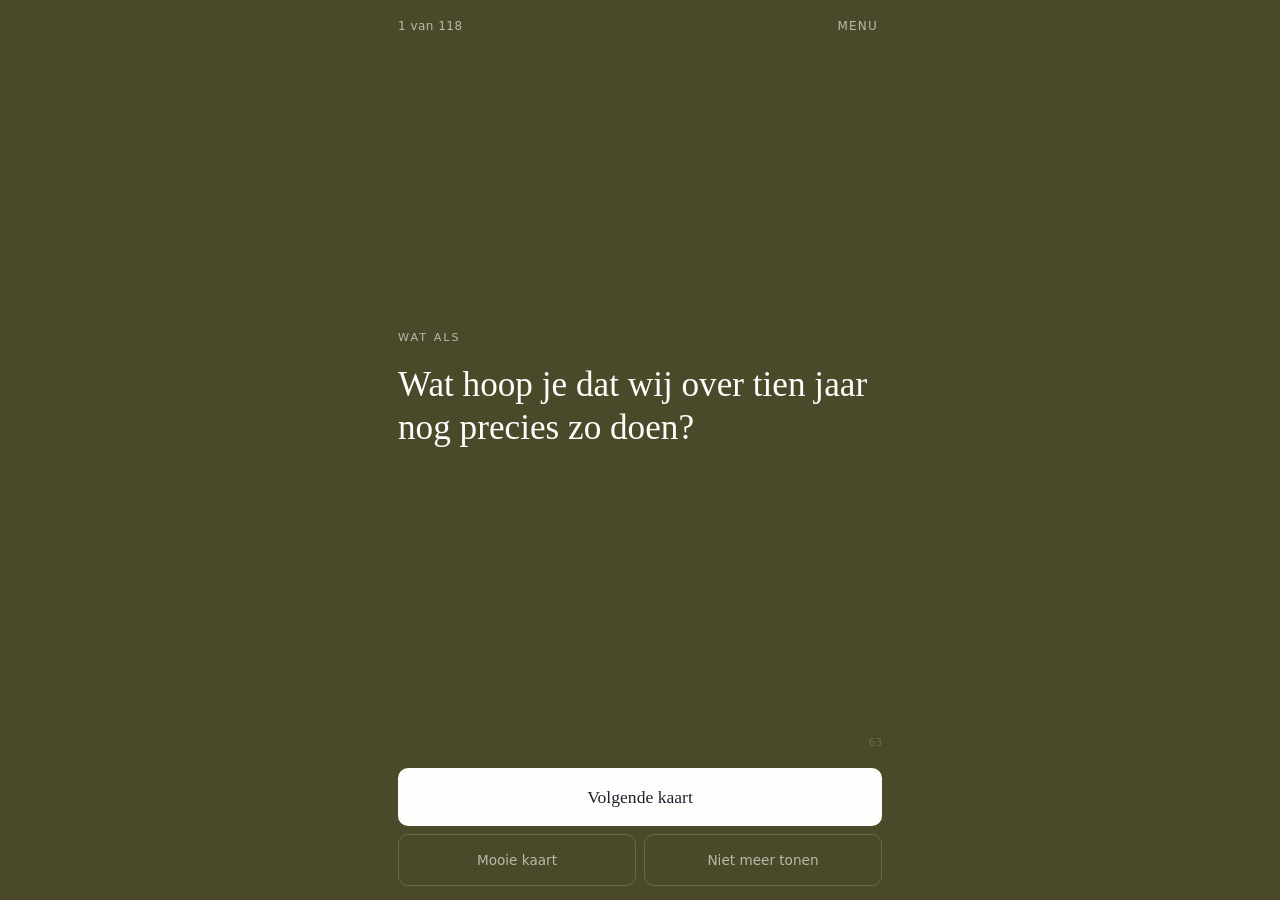
==== index.html @ f6079a01 "updates" ====
<!DOCTYPE html>
<html lang="nl">
<head>
<meta charset="utf-8">
<meta name="viewport" content="width=device-width, initial-scale=1, viewport-fit=cover">
<meta name="theme-color" content="#14161c">
<title>Vragenspel</title>
<link rel="stylesheet" href="style.css">
</head>
<body>

<!-- Only shown when the browser refuses to remember anything. Filled in by app.js. -->
<p class="waarschuwing" id="waarschuwing" hidden></p>

<header class="balk-boven">
  <span class="voortgang" id="voortgang"></span>
  <button class="menu-knop" id="menu-knop" type="button">Menu</button>
</header>

<main class="scherm">

  <!-- The card. Full bleed: the background is the category's colour. -->
  <article class="kaart" id="kaart">
    <p class="tag" id="tag"></p>
    <h1 class="vraag" id="vraag"></h1>
    <section class="extra" id="extra" hidden></section>
    <span class="nr" id="nr"></span>
  </article>

  <!-- Settings. Each panel replaces the card while it is open. -->
  <section class="paneel" id="menu" hidden>
    <h2 class="paneel-kop">Menu</h2>

    <h3 class="paneel-sub">Waar heb je zin in?</h3>
    <p class="paneel-uitleg" id="filter-uitleg"></p>
    <div class="filter" id="filter"></div>

    <h3 class="paneel-sub">Het deck</h3>
    <p class="paneel-uitleg" id="deck-uitleg"></p>
  </section>

  <!-- Writing a new card. -->
  <section class="paneel" id="eigen" hidden>
    <h2 class="paneel-kop">Eigen kaart</h2>

    <p class="paneel-let">
      Let op: kaarten die later in het deck worden opgenomen, komen op een openbare
      website te staan. Dus geen namen, geen antwoorden, en niets dat je een vreemde
      niet zou vertellen.
    </p>

    <h3 class="paneel-sub">Categorie</h3>
    <select class="veld" id="eigen-categorie"></select>

    <h3 class="paneel-sub">De vraag</h3>
    <textarea class="veld veld-groot" id="eigen-tekst" rows="4"
              placeholder="Typ hier de vraag."></textarea>
    <p class="paneel-uitleg" id="eigen-melding"></p>

    <h3 class="paneel-sub">Zelfgeschreven kaarten</h3>
    <p class="paneel-uitleg" id="eigen-uitleg"></p>
    <div class="lijstje" id="eigen-lijst"></div>
  </section>

  <!-- The verdicts, and the block that carries them to a Claude Code session. -->
  <section class="paneel" id="oordeel" hidden>
    <h2 class="paneel-kop">Wat vonden we ervan</h2>
    <p class="paneel-uitleg" id="oordeel-uitleg"></p>

    <h3 class="paneel-sub">Mooie kaarten</h3>
    <div class="lijstje" id="oordeel-mooi"></div>

    <h3 class="paneel-sub">Niet meer tonen</h3>
    <div class="lijstje" id="oordeel-niet"></div>

    <h3 class="paneel-sub">Voor Claude Code</h3>
    <p class="paneel-uitleg">
      Deze telefoon kan niets naar de laptop schrijven. Kopieer het blok hieronder en
      plak het in een Claude Code&nbsp;sessie; die zet het in het bestand dat buiten de
      openbare website blijft.
    </p>
    <textarea class="veld veld-code" id="oordeel-blok" rows="8" readonly></textarea>
    <p class="paneel-uitleg" id="oordeel-melding"></p>
  </section>

</main>

<footer class="balk">
  <div class="acties" id="acties"></div>
  <div class="duimen" id="duimen"></div>
</footer>

<!-- The deck. Generated from cards.json by build_vragenspel.py; loaded as a script so
     that double-clicking this file works exactly like the hosted site does. -->
<script src="cards.js"></script>
<script src="app.js"></script>
</body>
</html>
---- style.css ----
/* Vragenspel — the browser app.

   Phone first: designed and tested at 390px wide, held in one hand, at a terrace.
   The card is full bleed — the whole screen takes the category's colour — so you can
   tell what kind of card it is from across the table without reading anything. The
   colour changes with a slow fade when a new card is dealt.

   Every action sits in a fixed bar at the bottom, inside a thumb's reach, and is at
   least 56px tall so it can be hit without looking. */

:root{
  /* Tells the browser this page is dark, so the parts it draws itself — the dropdown
     list of a <select>, scrollbars, the text caret — come out dark too instead of
     defaulting to the operating system's white. */
  color-scheme:dark;

  --cc:#7a4b2a;            /* the current category's colour; set per card from the deck */
  --neutraal:#14161c;      /* used by the panels and by the screens without a category */
  --op-kleur:#fdfdfb;      /* text on top of a category colour */
  --gedempt:rgba(253,253,251,.62);
  --zacht:rgba(253,253,251,.16);
}

*{box-sizing:border-box}

html,body{height:100%}

body{
  margin:0;
  background:var(--cc);
  color:var(--op-kleur);
  font-family:"Iowan Old Style","Palatino Linotype",Palatino,Georgia,serif;
  line-height:1.45;
  -webkit-text-size-adjust:100%;
  transition:background-color .45s ease;

  /* Full-height column: the card area scrolls, the button bar never moves. */
  display:flex;
  flex-direction:column;
  min-height:100dvh;
}

/* While a panel is open the colour steps back — a panel is not a card. */
body.paneel-open{background:var(--neutraal)}

@media (prefers-reduced-motion:reduce){
  body{transition:none}
}

/* ---- the warning strip, hidden unless something is actually wrong ---- */

.waarschuwing{
  margin:0;
  padding:10px 16px;
  padding-top:calc(10px + env(safe-area-inset-top));
  background:#5a2b2b;
  color:#ffe9e9;
  font-family:system-ui,-apple-system,"Segoe UI",sans-serif;
  font-size:.8rem;
  line-height:1.35;
}

.waarschuwing[hidden]{display:none}

/* ---- the top bar ---- */

.balk-boven{
  flex:0 0 auto;
  display:flex;
  align-items:center;
  justify-content:space-between;
  gap:12px;
  padding:10px 18px 2px;
  padding-top:calc(10px + env(safe-area-inset-top));
  font-family:system-ui,-apple-system,"Segoe UI",sans-serif;
  font-size:.75rem;
}

.waarschuwing:not([hidden]) + .balk-boven{padding-top:10px}

.voortgang{color:var(--gedempt); letter-spacing:.04em}

.menu-knop{
  border:0;
  background:transparent;
  color:var(--gedempt);
  font:inherit;
  letter-spacing:.1em;
  text-transform:uppercase;
  padding:8px 4px 8px 12px;
  cursor:pointer;
  -webkit-tap-highlight-color:transparent;
}

.menu-knop:active{color:var(--op-kleur)}

/* ---- the card ---- */

.scherm{
  flex:1 1 auto;
  min-height:0;
  display:flex;
  padding:4px 18px 8px;
  overflow-y:auto;
}

.kaart{
  position:relative;
  width:100%;
  display:flex;
  flex-direction:column;
  justify-content:center;
  padding:8px 0 30px;
}

.kaart[hidden]{display:none}

.tag{
  margin:0 0 18px;
  font-family:system-ui,-apple-system,"Segoe UI",sans-serif;
  font-size:.7rem;
  letter-spacing:.18em;
  text-transform:uppercase;
  color:var(--gedempt);
}

/* The question is the page. Big, and it shrinks rather than overflowing. */
.vraag{
  margin:0;
  font-size:2rem;
  font-weight:400;
  line-height:1.22;
}

.vraag.lang{font-size:1.6rem}
.vraag.heellang{font-size:1.3rem}

.nr{
  position:absolute;
  bottom:2px;
  right:0;
  font-family:system-ui,-apple-system,"Segoe UI",sans-serif;
  font-size:.65rem;
  color:var(--zacht);
}

/* ---- a card's extra step: the timers, the pointing countdown, an outcome ---- */

.extra{
  margin-top:24px;
  padding-top:20px;
  border-top:1px solid var(--zacht);
  animation:onthul .28s ease-out both;
}

.extra[hidden]{display:none}

@keyframes onthul{
  from{opacity:0; transform:translateY(6px)}
  to{opacity:1; transform:none}
}

@media (prefers-reduced-motion:reduce){
  .extra{animation:none}
}

.extra-kop{
  margin:0 0 10px;
  font-family:system-ui,-apple-system,"Segoe UI",sans-serif;
  font-size:.7rem;
  letter-spacing:.18em;
  text-transform:uppercase;
  color:var(--gedempt);
  font-weight:600;
}

.extra-lijst{margin:0; padding-left:20px; font-size:1.05rem}
.extra-lijst li{margin-bottom:8px}
.extra-lijst li:last-child{margin-bottom:0}

.extra-tekst{margin:0; font-size:1.1rem}

.aftellen{
  margin:8px 0 0;
  text-align:center;
  font-size:5.5rem;
  line-height:1.1;
  font-variant-numeric:tabular-nums;
}

.klok{
  margin:6px 0 0;
  text-align:center;
  font-size:4rem;
  line-height:1.1;
  font-variant-numeric:tabular-nums;
}

.beurt{
  margin:0;
  text-align:center;
  font-family:system-ui,-apple-system,"Segoe UI",sans-serif;
  font-size:.78rem;
  letter-spacing:.14em;
  text-transform:uppercase;
  color:var(--gedempt);
}

/* ---- the panels ---- */

.paneel{
  width:100%;
  align-self:flex-start;
  padding:4px 0 20px;
}

.paneel[hidden]{display:none}

.paneel-kop{margin:0 0 18px; font-size:1.5rem; font-weight:400}

.paneel-sub{
  margin:22px 0 8px;
  font-family:system-ui,-apple-system,"Segoe UI",sans-serif;
  font-size:.7rem;
  letter-spacing:.18em;
  text-transform:uppercase;
  color:var(--gedempt);
  font-weight:600;
}

.paneel-uitleg{
  margin:0 0 10px;
  font-family:system-ui,-apple-system,"Segoe UI",sans-serif;
  font-size:.85rem;
  color:var(--gedempt);
  line-height:1.55;
}

/* The one thing on any panel that must not be skimmed past. */
.paneel-let{
  margin:0 0 6px;
  padding:12px 14px;
  border-left:3px solid #d98a8a;
  background:rgba(217,138,138,.1);
  font-family:system-ui,-apple-system,"Segoe UI",sans-serif;
  font-size:.85rem;
  line-height:1.5;
  color:#f0d6d6;
}

.filter{display:flex; flex-wrap:wrap; gap:8px}

/* A category is a toggle, not a checkbox: bigger, and hittable with a thumb. */
.cat{
  border:1px solid var(--zacht);
  border-left:4px solid var(--cc);
  border-radius:8px;
  background:transparent;
  color:var(--gedempt);
  font-family:system-ui,-apple-system,"Segoe UI",sans-serif;
  font-size:.85rem;
  padding:11px 13px;
  min-height:44px;
  cursor:pointer;
  -webkit-tap-highlight-color:transparent;
  touch-action:manipulation;
}

.cat[aria-pressed="true"]{
  background:var(--cc);
  border-color:var(--cc);
  color:var(--op-kleur);
}

/* ---- form fields, for writing a card ---- */

.veld{
  width:100%;
  padding:13px 14px;
  border:1px solid var(--zacht);
  border-radius:8px;
  background:rgba(253,253,251,.06);
  color:var(--op-kleur);
  font-family:inherit;
  font-size:1.05rem;
  min-height:50px;
}

.veld:focus{outline:2px solid var(--gedempt); outline-offset:1px}

/* The open dropdown is a list the browser draws, and it does not inherit the field's
   background — only its light text colour, which left white on white. Named explicitly
   as well as relying on color-scheme above, because the two do not cover the same
   browsers. */
.veld option{
  background-color:#1f232c;
  color:var(--op-kleur);
}

.veld-groot{resize:vertical; line-height:1.4}

.veld-code{
  font-family:ui-monospace,Menlo,Consolas,monospace;
  font-size:.78rem;
  line-height:1.45;
  resize:vertical;
}

.lijstje{display:flex; flex-direction:column; gap:8px}

.regel{
  display:flex;
  align-items:flex-start;
  gap:10px;
  padding:11px 13px;
  border:1px solid var(--zacht);
  border-left:4px solid var(--cc);
  border-radius:8px;
}

.regel-tekst{
  flex:1 1 auto;
  font-size:.95rem;
  line-height:1.4;
}

.regel-cat{
  display:block;
  font-family:system-ui,-apple-system,"Segoe UI",sans-serif;
  font-size:.62rem;
  letter-spacing:.16em;
  text-transform:uppercase;
  color:var(--gedempt);
  margin-bottom:4px;
}

.regel-weg{
  flex:0 0 auto;
  border:0;
  background:transparent;
  color:#d98a8a;
  font:inherit;
  font-size:.85rem;
  padding:6px 2px 6px 8px;
  min-height:40px;
  cursor:pointer;
  -webkit-tap-highlight-color:transparent;
}

/* ---- the button bar ---- */

.balk{
  flex:0 0 auto;
  padding:8px 18px 14px;
  padding-bottom:calc(14px + env(safe-area-inset-bottom));
}

.acties{display:flex; flex-direction:column; gap:8px}
.acties:empty{display:none}

.knop{
  display:block;
  width:100%;
  min-height:58px;
  padding:15px 18px;
  border:0;
  border-radius:10px;
  background:var(--op-kleur);
  color:#1e2330;
  font-family:inherit;
  font-size:1.1rem;
  cursor:pointer;
  -webkit-tap-highlight-color:transparent;
  touch-action:manipulation;
}

.knop:active{transform:translateY(1px)}
.knop:disabled{opacity:.4; cursor:default}
.knop:disabled:active{transform:none}

/* The timer's start button: the target you must hit without looking away from the
   person you are arguing with. */
.knop-groot{min-height:100px; font-size:1.35rem}

/* Secondary actions — present, but never competing with the main one. */
.knop-stil{
  background:transparent;
  color:var(--gedempt);
  border:1px solid var(--zacht);
  min-height:52px;
  font-size:1rem;
}

.knop-stil:active{color:var(--op-kleur)}

.knop-waarschuwing{
  background:transparent;
  color:#d98a8a;
  border:1px solid rgba(217,138,138,.4);
  min-height:52px;
  font-size:1rem;
}

/* ---- reviewing the deck while playing ---- */

.duimen{display:flex; gap:8px; margin-top:8px}
.duimen:empty{display:none}

.duim{
  flex:1 1 0;
  min-height:52px;
  padding:10px 8px;
  border:1px solid var(--zacht);
  border-radius:10px;
  background:transparent;
  color:var(--gedempt);
  font-family:system-ui,-apple-system,"Segoe UI",sans-serif;
  font-size:.85rem;
  cursor:pointer;
  -webkit-tap-highlight-color:transparent;
  touch-action:manipulation;
}

.duim:active{transform:translateY(1px)}

.duim-op[aria-pressed="true"]{
  background:var(--op-kleur);
  border-color:var(--op-kleur);
  color:#1e2330;
}

.duim-neer[aria-pressed="true"]{
  background:#d98a8a;
  border-color:#d98a8a;
  color:#2a1414;
}

/* A wider screen is not the target, but it should not look broken either. */
@media (min-width:560px){
  .scherm,.balk,.balk-boven{width:100%; max-width:520px; margin-left:auto; margin-right:auto}
  .vraag{font-size:2.2rem}
}
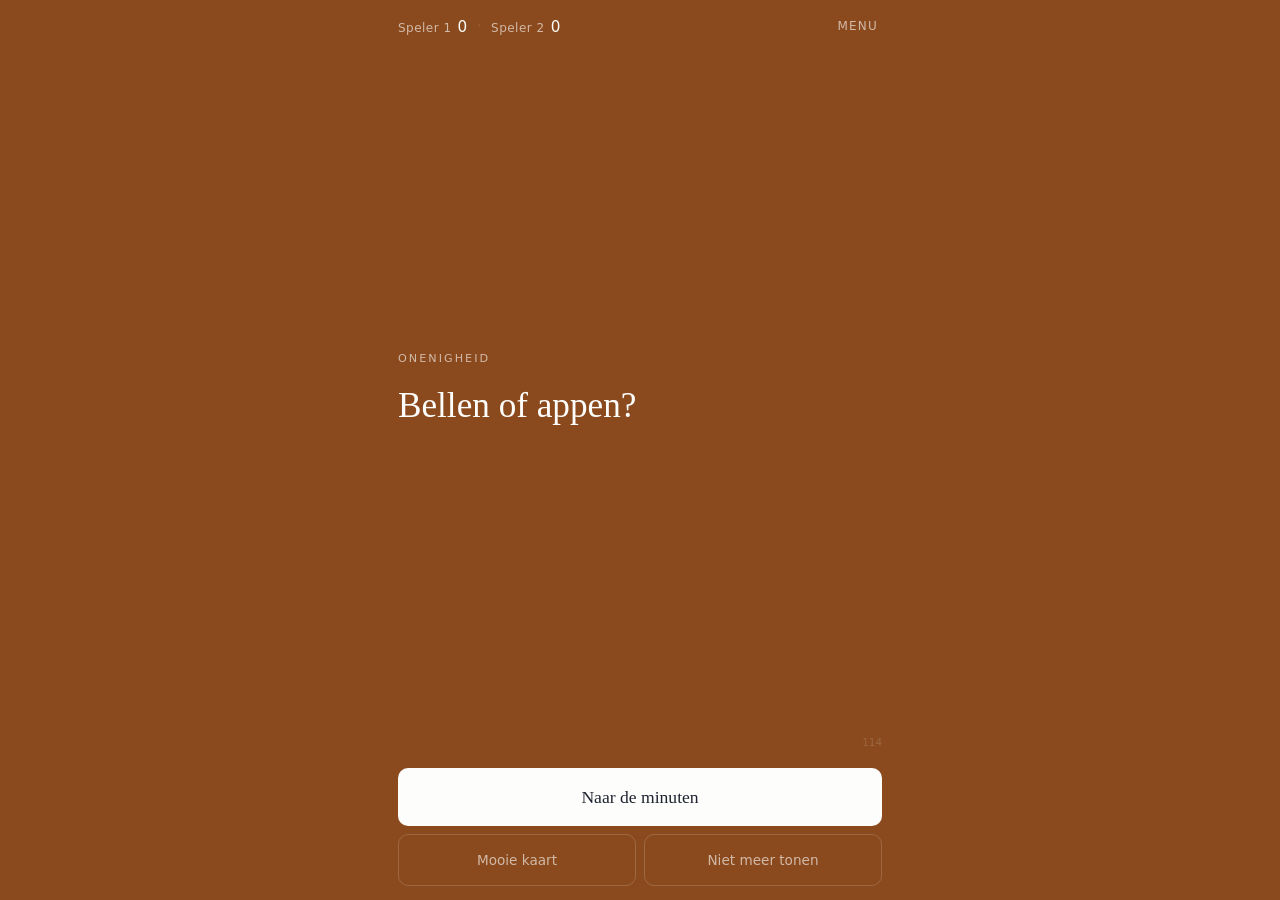
==== commit 7c4f6c61: "up" ====
--- a/index.html
+++ b/index.html
@@ -3,7 +3,7 @@
 <head>
 <meta charset="utf-8">
 <meta name="viewport" content="width=device-width, initial-scale=1, viewport-fit=cover">
-<meta name="theme-color" content="#14161c">
+<meta name="theme-color" content="#191d24">
 <title>Vragenspel</title>
 <link rel="stylesheet" href="style.css">
 </head>
@@ -13,7 +13,8 @@
 <p class="waarschuwing" id="waarschuwing" hidden></p>
 
 <header class="balk-boven">
-  <span class="voortgang" id="voortgang"></span>
+  <!-- The running score. Built by app.js so the names can come from the phone. -->
+  <div class="stand" id="stand-boven"></div>
   <button class="menu-knop" id="menu-knop" type="button">Menu</button>
 </header>
 
@@ -30,6 +31,16 @@
   <!-- Settings. Each panel replaces the card while it is open. -->
   <section class="paneel" id="menu" hidden>
     <h2 class="paneel-kop">Menu</h2>
+
+    <h3 class="paneel-sub">Wie spelen er?</h3>
+    <p class="paneel-uitleg">
+      Alleen op deze telefoon. Namen worden nergens heen gestuurd en staan in geen enkel
+      bestand van dit spel.
+    </p>
+    <div class="namen">
+      <input class="veld" id="naam-0" type="text" maxlength="14" autocomplete="off" spellcheck="false">
+      <input class="veld" id="naam-1" type="text" maxlength="14" autocomplete="off" spellcheck="false">
+    </div>
 
     <h3 class="paneel-sub">Waar heb je zin in?</h3>
     <p class="paneel-uitleg" id="filter-uitleg"></p>
@@ -50,7 +61,7 @@
     </p>
 
     <h3 class="paneel-sub">Categorie</h3>
-    <select class="veld" id="eigen-categorie"></select>
+    <div class="filter" id="eigen-categorie"></div>
 
     <h3 class="paneel-sub">De vraag</h3>
     <textarea class="veld veld-groot" id="eigen-tekst" rows="4"
@@ -83,6 +94,15 @@
     <p class="paneel-uitleg" id="oordeel-melding"></p>
   </section>
 
+  <!-- Stopping, and who won. -->
+  <section class="paneel paneel-uitslag" id="uitslag" hidden>
+    <div class="duif-groot" id="duif-groot"></div>
+    <h2 class="uitslag-kop" id="uitslag-kop"></h2>
+    <p class="uitslag-onder" id="uitslag-onder"></p>
+    <div class="eindstand" id="eindstand"></div>
+    <p class="paneel-uitleg" id="uitslag-uitleg"></p>
+  </section>
+
 </main>
 
 <footer class="balk">
--- a/style.css
+++ b/style.css
@@ -2,23 +2,31 @@
 
    Phone first: designed and tested at 390px wide, held in one hand, at a terrace.
    The card is full bleed — the whole screen takes the category's colour — so you can
-   tell what kind of card it is from across the table without reading anything. The
-   colour changes with a slow fade when a new card is dealt.
+   tell what kind of card it is from across the table without reading anything.
+
+   The furniture around the card is pigeon: slate and dove grey rather than black, and
+   the result screen carries the green-to-violet sheen a pigeon's neck has. The card
+   colours come from cards.json and are left alone, because they are the deck's.
 
    Every action sits in a fixed bar at the bottom, inside a thumb's reach, and is at
    least 56px tall so it can be hit without looking. */
 
 :root{
-  /* Tells the browser this page is dark, so the parts it draws itself — the dropdown
-     list of a <select>, scrollbars, the text caret — come out dark too instead of
-     defaulting to the operating system's white. */
+  /* Tells the browser this page is dark, so the parts it draws itself — scrollbars,
+     the text caret, any native widget — come out dark instead of the system's white. */
   color-scheme:dark;
 
   --cc:#7a4b2a;            /* the current category's colour; set per card from the deck */
-  --neutraal:#14161c;      /* used by the panels and by the screens without a category */
+
+  --nacht:#191d24;         /* panels: slate, not black */
+  --nacht-diep:#12151b;
+  --duif:#5c6473;          /* pigeon grey */
+  --duif-licht:#9aa3b2;
+
   --op-kleur:#fdfdfb;      /* text on top of a category colour */
   --gedempt:rgba(253,253,251,.62);
   --zacht:rgba(253,253,251,.16);
+  --zachter:rgba(253,253,251,.08);
 }
 
 *{box-sizing:border-box}
@@ -32,16 +40,15 @@
   font-family:"Iowan Old Style","Palatino Linotype",Palatino,Georgia,serif;
   line-height:1.45;
   -webkit-text-size-adjust:100%;
-  transition:background-color .45s ease;
-
-  /* Full-height column: the card area scrolls, the button bar never moves. */
+  transition:background-color .5s ease;
+
   display:flex;
   flex-direction:column;
   min-height:100dvh;
 }
 
-/* While a panel is open the colour steps back — a panel is not a card. */
-body.paneel-open{background:var(--neutraal)}
+/* While a panel is open the category colour steps back — a panel is not a card. */
+body.paneel-open{background:var(--nacht)}
 
 @media (prefers-reduced-motion:reduce){
   body{transition:none}
@@ -62,7 +69,7 @@
 
 .waarschuwing[hidden]{display:none}
 
-/* ---- the top bar ---- */
+/* ---- the top bar: the score, and the way out ---- */
 
 .balk-boven{
   flex:0 0 auto;
@@ -78,9 +85,35 @@
 
 .waarschuwing:not([hidden]) + .balk-boven{padding-top:10px}
 
-.voortgang{color:var(--gedempt); letter-spacing:.04em}
+.stand{display:flex; align-items:center; gap:10px; min-width:0}
+
+.stand-speler{
+  display:flex;
+  align-items:baseline;
+  gap:6px;
+  min-width:0;
+}
+
+.stand-naam{
+  color:var(--gedempt);
+  letter-spacing:.04em;
+  white-space:nowrap;
+  overflow:hidden;
+  text-overflow:ellipsis;
+  max-width:9ch;
+}
+
+.stand-punt{
+  font-family:inherit;
+  font-size:.95rem;
+  font-variant-numeric:tabular-nums;
+  color:var(--op-kleur);
+}
+
+.stand-streep{color:var(--zacht)}
 
 .menu-knop{
+  flex:0 0 auto;
   border:0;
   background:transparent;
   color:var(--gedempt);
@@ -115,6 +148,15 @@
 
 .kaart[hidden]{display:none}
 
+/* A newly dealt card arrives rather than blinking into place. */
+.kaart.in .tag{animation:kaartIn .34s ease-out both}
+.kaart.in .vraag{animation:kaartIn .34s ease-out .04s both}
+
+@keyframes kaartIn{
+  from{opacity:0; transform:translateY(10px)}
+  to{opacity:1; transform:none}
+}
+
 .tag{
   margin:0 0 18px;
   font-family:system-ui,-apple-system,"Segoe UI",sans-serif;
@@ -124,7 +166,7 @@
   color:var(--gedempt);
 }
 
-/* The question is the page. Big, and it shrinks rather than overflowing. */
+/* The question is the page. Big, and it steps down rather than overflowing. */
 .vraag{
   margin:0;
   font-size:2rem;
@@ -132,8 +174,8 @@
   line-height:1.22;
 }
 
-.vraag.lang{font-size:1.6rem}
-.vraag.heellang{font-size:1.3rem}
+.vraag.lang{font-size:1.65rem}
+.vraag.heellang{font-size:1.35rem}
 
 .nr{
   position:absolute;
@@ -144,7 +186,7 @@
   color:var(--zacht);
 }
 
-/* ---- a card's extra step: the timers, the pointing countdown, an outcome ---- */
+/* ---- a card's extra step: the timers, the countdown, an outcome, a point ---- */
 
 .extra{
   margin-top:24px;
@@ -161,7 +203,7 @@
 }
 
 @media (prefers-reduced-motion:reduce){
-  .extra{animation:none}
+  .kaart.in .tag,.kaart.in .vraag,.extra{animation:none}
 }
 
 .extra-kop{
@@ -206,6 +248,15 @@
   color:var(--gedempt);
 }
 
+/* The small pigeon that marks a point being scored. */
+.punt-duif{
+  display:block;
+  width:34px;
+  height:34px;
+  margin:0 auto 8px;
+  opacity:.8;
+}
+
 /* ---- the panels ---- */
 
 .paneel{
@@ -219,12 +270,12 @@
 .paneel-kop{margin:0 0 18px; font-size:1.5rem; font-weight:400}
 
 .paneel-sub{
-  margin:22px 0 8px;
+  margin:24px 0 8px;
   font-family:system-ui,-apple-system,"Segoe UI",sans-serif;
   font-size:.7rem;
   letter-spacing:.18em;
   text-transform:uppercase;
-  color:var(--gedempt);
+  color:var(--duif-licht);
   font-weight:600;
 }
 
@@ -248,6 +299,9 @@
   color:#f0d6d6;
 }
 
+.namen{display:flex; gap:8px}
+.namen .veld{min-width:0}
+
 .filter{display:flex; flex-wrap:wrap; gap:8px}
 
 /* A category is a toggle, not a checkbox: bigger, and hittable with a thumb. */
@@ -272,30 +326,22 @@
   color:var(--op-kleur);
 }
 
-/* ---- form fields, for writing a card ---- */
+/* ---- form fields ---- */
 
 .veld{
   width:100%;
   padding:13px 14px;
   border:1px solid var(--zacht);
   border-radius:8px;
-  background:rgba(253,253,251,.06);
+  background:var(--zachter);
   color:var(--op-kleur);
   font-family:inherit;
   font-size:1.05rem;
   min-height:50px;
 }
 
-.veld:focus{outline:2px solid var(--gedempt); outline-offset:1px}
-
-/* The open dropdown is a list the browser draws, and it does not inherit the field's
-   background — only its light text colour, which left white on white. Named explicitly
-   as well as relying on color-scheme above, because the two do not cover the same
-   browsers. */
-.veld option{
-  background-color:#1f232c;
-  color:var(--op-kleur);
-}
+.veld::placeholder{color:rgba(253,253,251,.35)}
+.veld:focus{outline:2px solid var(--duif-licht); outline-offset:1px}
 
 .veld-groot{resize:vertical; line-height:1.4}
 
@@ -318,11 +364,7 @@
   border-radius:8px;
 }
 
-.regel-tekst{
-  flex:1 1 auto;
-  font-size:.95rem;
-  line-height:1.4;
-}
+.regel-tekst{flex:1 1 auto; font-size:.95rem; line-height:1.4}
 
 .regel-cat{
   display:block;
@@ -345,6 +387,76 @@
   min-height:40px;
   cursor:pointer;
   -webkit-tap-highlight-color:transparent;
+}
+
+/* ---- the result ---- */
+
+.paneel-uitslag{text-align:center; padding-top:12px}
+
+.duif-groot{
+  width:120px;
+  height:120px;
+  margin:8px auto 18px;
+}
+
+.duif-groot svg{width:100%; height:100%; display:block}
+
+.uitslag-kop{
+  margin:0 0 6px;
+  font-size:2rem;
+  font-weight:400;
+  line-height:1.2;
+}
+
+.uitslag-onder{
+  margin:0 0 26px;
+  font-family:system-ui,-apple-system,"Segoe UI",sans-serif;
+  font-size:.9rem;
+  color:var(--duif-licht);
+}
+
+.eindstand{
+  display:flex;
+  align-items:stretch;
+  justify-content:center;
+  gap:10px;
+  margin-bottom:22px;
+}
+
+.eindstand-speler{
+  flex:1 1 0;
+  padding:18px 10px;
+  border:1px solid var(--zacht);
+  border-radius:12px;
+  min-width:0;
+}
+
+/* The winner keeps the sheen. */
+.eindstand-speler.wint{
+  border-color:transparent;
+  background:linear-gradient(150deg,#2f6b5e,#3c4f7a 55%,#6b4a8a);
+}
+
+.eindstand-naam{
+  display:block;
+  font-family:system-ui,-apple-system,"Segoe UI",sans-serif;
+  font-size:.72rem;
+  letter-spacing:.14em;
+  text-transform:uppercase;
+  color:var(--gedempt);
+  margin-bottom:8px;
+  white-space:nowrap;
+  overflow:hidden;
+  text-overflow:ellipsis;
+}
+
+.eindstand-speler.wint .eindstand-naam{color:rgba(255,255,255,.82)}
+
+.eindstand-punt{
+  display:block;
+  font-size:2.6rem;
+  line-height:1;
+  font-variant-numeric:tabular-nums;
 }
 
 /* ---- the button bar ---- */
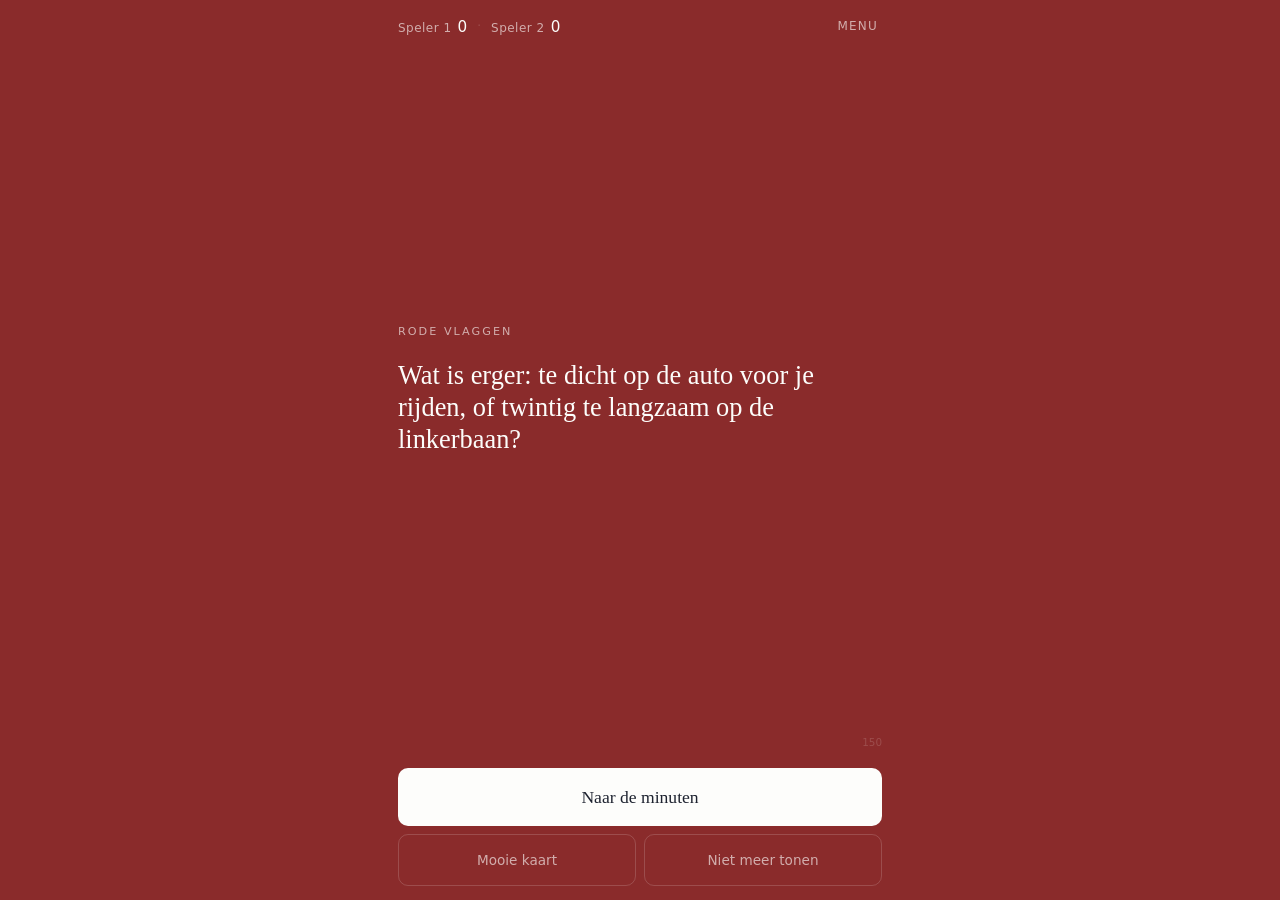
==== commit b8de5c91: "up" ====
--- a/index.html
+++ b/index.html
@@ -23,6 +23,9 @@
   <!-- The card. Full bleed: the background is the category's colour. -->
   <article class="kaart" id="kaart">
     <p class="tag" id="tag"></p>
+    <!-- Quiet lines above the question: when a Tijdcapsule was written, and when this
+         card was last asked if that was more than a year ago. Filled by app.js. -->
+    <p class="eerder" id="eerder" hidden></p>
     <h1 class="vraag" id="vraag"></h1>
     <section class="extra" id="extra" hidden></section>
     <span class="nr" id="nr"></span>
@@ -42,12 +45,73 @@
       <input class="veld" id="naam-1" type="text" maxlength="14" autocomplete="off" spellcheck="false">
     </div>
 
+    <h3 class="paneel-sub" id="diepte-menu-kop" hidden>Licht of diep</h3>
+    <p class="paneel-uitleg" id="diepte-menu-uitleg" hidden></p>
+    <div class="filter" id="diepte-menu" hidden></div>
+
     <h3 class="paneel-sub">Waar heb je zin in?</h3>
     <p class="paneel-uitleg" id="filter-uitleg"></p>
     <div class="filter" id="filter"></div>
 
     <h3 class="paneel-sub">Het deck</h3>
     <p class="paneel-uitleg" id="deck-uitleg"></p>
+
+    <h3 class="paneel-sub">Deze telefoon</h3>
+    <p class="paneel-uitleg" id="opslag-uitleg"></p>
+    <p class="paneel-uitleg" id="backup-uitleg"></p>
+
+    <h3 class="paneel-sub">Verder</h3>
+    <div class="menu-rijen" id="menu-rijen"></div>
+  </section>
+
+  <!-- The mood a sitting opens with. Only shown once the deck carries the labels. -->
+  <section class="paneel" id="start" hidden>
+    <h2 class="paneel-kop">Waar hebben jullie zin in?</h2>
+    <p class="paneel-uitleg" id="start-uitleg"></p>
+  </section>
+
+  <!-- Writing a Tijdcapsule: a card that sleeps until its date.
+       This is the private layer. Nothing here has a route into cards.json. -->
+  <section class="paneel" id="capsule" hidden>
+    <h2 class="paneel-kop">Tijdcapsule</h2>
+
+    <p class="paneel-let">
+      Een tijdcapsule gaat over jullie twee. Hij blijft op deze telefoon en in je
+      back-upbestand, en komt nooit in het deck en nooit in het blok voor Claude&nbsp;Code.
+      Schrijf alleen de vraag op, nooit het antwoord.
+    </p>
+
+    <h3 class="paneel-sub">De vraag</h3>
+    <textarea class="veld veld-groot" id="capsule-tekst" rows="4"
+              placeholder="Typ hier de vraag."></textarea>
+
+    <h3 class="paneel-sub">Wanneer mag hij terugkomen?</h3>
+    <div class="filter" id="capsule-wanneer"></div>
+    <p class="paneel-uitleg" id="capsule-melding"></p>
+
+    <h3 class="paneel-sub">Weggelegd</h3>
+    <p class="paneel-uitleg" id="capsule-uitleg"></p>
+    <div class="lijstje" id="capsule-lijst"></div>
+  </section>
+
+  <!-- The memory file: out through the share sheet, back in as a replacement. -->
+  <section class="paneel" id="geheugen" hidden>
+    <h2 class="paneel-kop">Geheugen en back-up</h2>
+    <p class="paneel-uitleg" id="geheugen-uitleg"></p>
+    <p class="paneel-uitleg" id="geheugen-backup"></p>
+    <p class="paneel-uitleg" id="geheugen-melding"></p>
+
+    <h3 class="paneel-sub">Een back-up terugzetten</h3>
+    <p class="paneel-uitleg">
+      Kies een bestand dat met de knop hieronder gemaakt is. Wat er nu op deze telefoon
+      staat wordt vervangen, niet aangevuld.
+    </p>
+    <!-- The input itself stays out of sight: its button is drawn by the browser and says
+         "Choose file" in English, which is the one thing no player may be shown. The
+         Dutch button beside it opens the same picker. -->
+    <input id="import-bestand" type="file" accept=".json,application/json" hidden>
+    <button class="knop knop-stil" id="import-knop" type="button">Kies een bestand</button>
+    <p class="paneel-let" id="geheugen-vraag" hidden></p>
   </section>
 
   <!-- Writing a new card. -->
@@ -84,6 +148,8 @@
     <h3 class="paneel-sub">Niet meer tonen</h3>
     <div class="lijstje" id="oordeel-niet"></div>
 
+    <p class="paneel-let" id="oordeel-capsules" hidden></p>
+
     <h3 class="paneel-sub">Voor Claude Code</h3>
     <p class="paneel-uitleg">
       Deze telefoon kan niets naar de laptop schrijven. Kopieer het blok hieronder en
--- a/style.css
+++ b/style.css
@@ -166,6 +166,19 @@
   color:var(--gedempt);
 }
 
+/* The quiet lines above the question — when a capsule was written, when this card was
+   last asked. They must read as a note in the margin, never as part of the question. */
+.eerder{
+  margin:-8px 0 14px;
+  font-family:system-ui,-apple-system,"Segoe UI",sans-serif;
+  font-size:.82rem;
+  line-height:1.45;
+  color:var(--gedempt);
+}
+
+.eerder[hidden]{display:none}
+.eerder span{display:block}
+
 /* The question is the page. Big, and it steps down rather than overflowing. */
 .vraag{
   margin:0;
@@ -304,6 +317,10 @@
 
 .filter{display:flex; flex-wrap:wrap; gap:8px}
 
+/* A display rule of ours outranks the browser's own [hidden]{display:none}, so anything
+   given a display here has to say what hidden means as well. */
+.filter[hidden]{display:none}
+
 /* A category is a toggle, not a checkbox: bigger, and hittable with a thumb. */
 .cat{
   border:1px solid var(--zacht);
@@ -325,6 +342,24 @@
   border-color:var(--cc);
   color:var(--op-kleur);
 }
+
+/* The mood, and the interval a capsule sleeps for: the same toggle, but these are not
+   categories and must not borrow a category's colour. */
+.cat-diepte{border-left-color:var(--duif)}
+
+.cat-diepte[aria-pressed="true"]{
+  background:var(--duif);
+  border-color:var(--duif);
+  color:var(--op-kleur);
+}
+
+/* The way on to the other panels. Buttons, not a bar, so the bar keeps its two. */
+.menu-rijen{display:flex; flex-direction:column; gap:8px}
+.menu-rijen[hidden]{display:none}
+
+/* The file picker's own button is drawn by the browser, says "Choose file" in English and
+   cannot be restyled, so it is hidden and opened by a Dutch button instead. Nothing to
+   style here: the button is an ordinary .knop. */
 
 /* ---- form fields ---- */
 
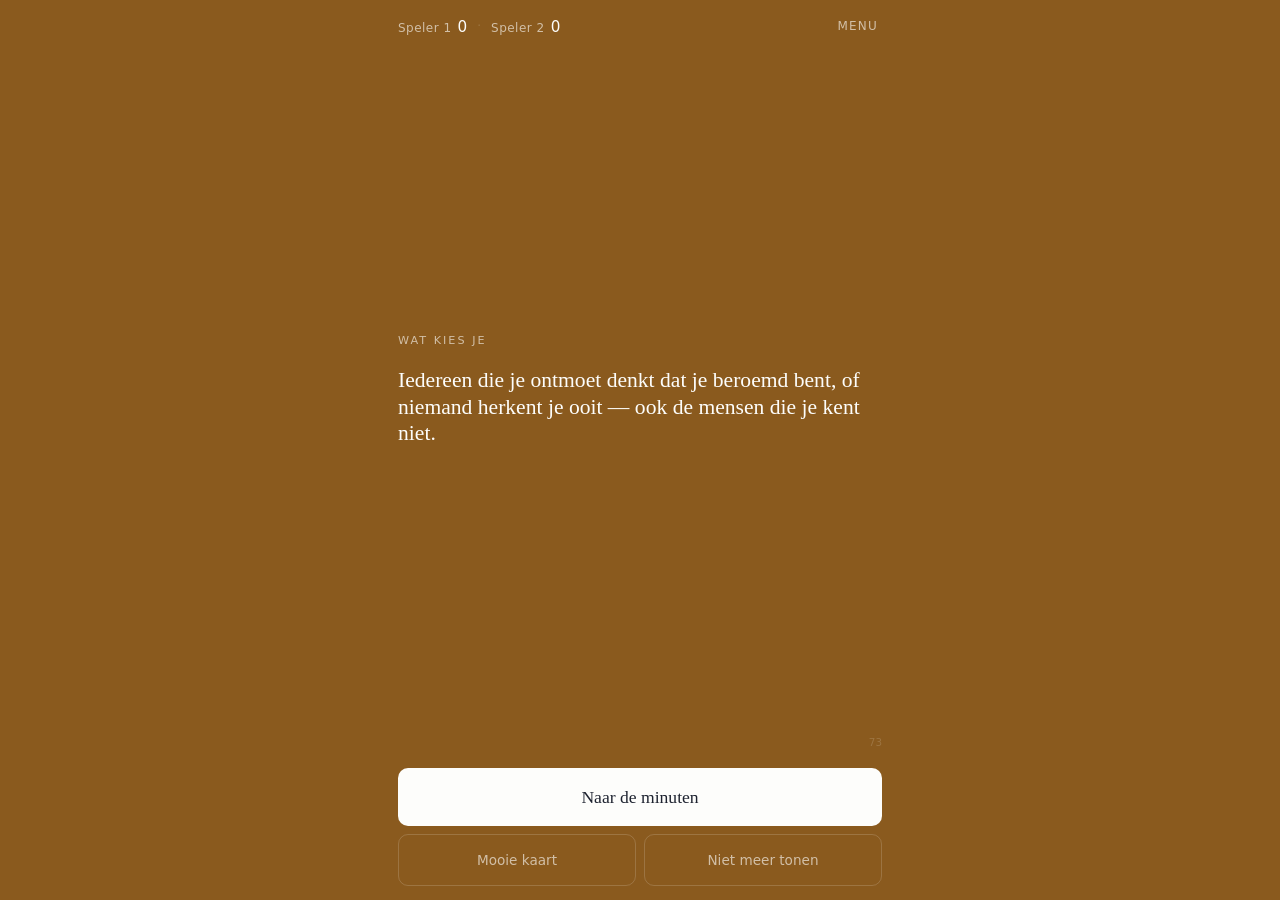
==== commit 2616df92: "Add a second deck button: wipe the "last asked" dates, behind a confirmation" ====
--- a/index.html
+++ b/index.html
@@ -55,6 +55,10 @@
 
     <h3 class="paneel-sub">Het deck</h3>
     <p class="paneel-uitleg" id="deck-uitleg"></p>
+    <p class="paneel-uitleg" id="deck-hoe"></p>
+    <div class="menu-rijen" id="deck-acties"></div>
+    <p class="paneel-let" id="deck-vraag" hidden></p>
+    <p class="paneel-uitleg" id="deck-melding"></p>
 
     <h3 class="paneel-sub">Deze telefoon</h3>
     <p class="paneel-uitleg" id="opslag-uitleg"></p>
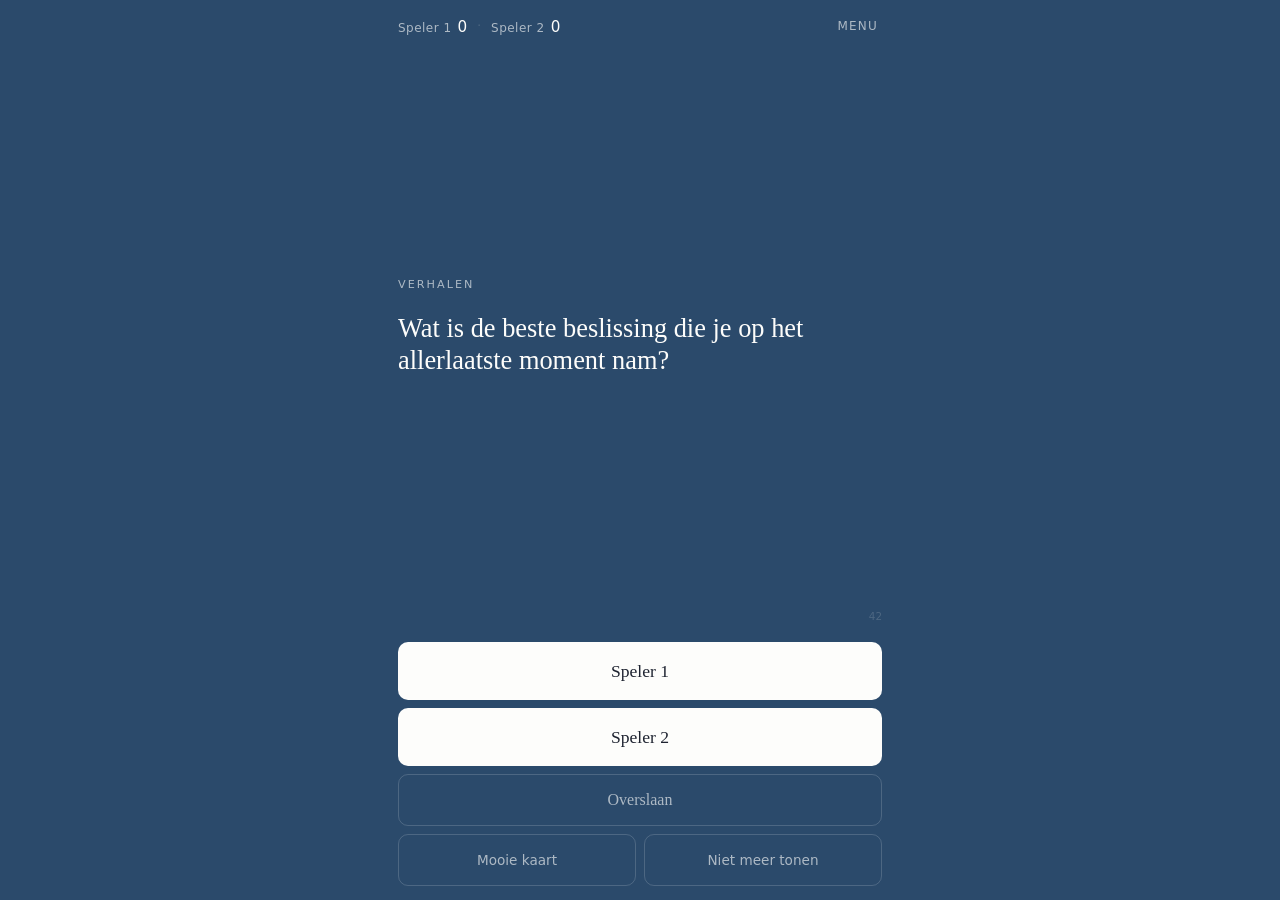
==== commit 1246fcb4: "Update 2026-10-22 10:53" ====
--- a/index.html
+++ b/index.html
@@ -98,7 +98,7 @@
     <div class="lijstje" id="capsule-lijst"></div>
   </section>
 
-  <!-- The memory file: out through the share sheet, back in as a replacement. -->
+  <!-- The memory file: out as a download, back in as a replacement. D30. -->
   <section class="paneel" id="geheugen" hidden>
     <h2 class="paneel-kop">Geheugen en back-up</h2>
     <p class="paneel-uitleg" id="geheugen-uitleg"></p>
--- a/style.css
+++ b/style.css
@@ -199,7 +199,7 @@
   color:var(--zacht);
 }
 
-/* ---- a card's extra step: the timers, the countdown, an outcome, a point ---- */
+/* ---- the instruction under a question, for the six categories that carry one ---- */
 
 .extra{
   margin-top:24px;
@@ -234,41 +234,6 @@
 .extra-lijst li:last-child{margin-bottom:0}
 
 .extra-tekst{margin:0; font-size:1.1rem}
-
-.aftellen{
-  margin:8px 0 0;
-  text-align:center;
-  font-size:5.5rem;
-  line-height:1.1;
-  font-variant-numeric:tabular-nums;
-}
-
-.klok{
-  margin:6px 0 0;
-  text-align:center;
-  font-size:4rem;
-  line-height:1.1;
-  font-variant-numeric:tabular-nums;
-}
-
-.beurt{
-  margin:0;
-  text-align:center;
-  font-family:system-ui,-apple-system,"Segoe UI",sans-serif;
-  font-size:.78rem;
-  letter-spacing:.14em;
-  text-transform:uppercase;
-  color:var(--gedempt);
-}
-
-/* The small pigeon that marks a point being scored. */
-.punt-duif{
-  display:block;
-  width:34px;
-  height:34px;
-  margin:0 auto 8px;
-  opacity:.8;
-}
 
 /* ---- the panels ---- */
 
@@ -525,11 +490,8 @@
 .knop:disabled{opacity:.4; cursor:default}
 .knop:disabled:active{transform:none}
 
-/* The timer's start button: the target you must hit without looking away from the
-   person you are arguing with. */
-.knop-groot{min-height:100px; font-size:1.35rem}
-
-/* Secondary actions — present, but never competing with the main one. */
+/* Secondary actions — present, but never competing with the main one. Overslaan is one:
+   it is the third button under every card and it awards nothing. */
 .knop-stil{
   background:transparent;
   color:var(--gedempt);
